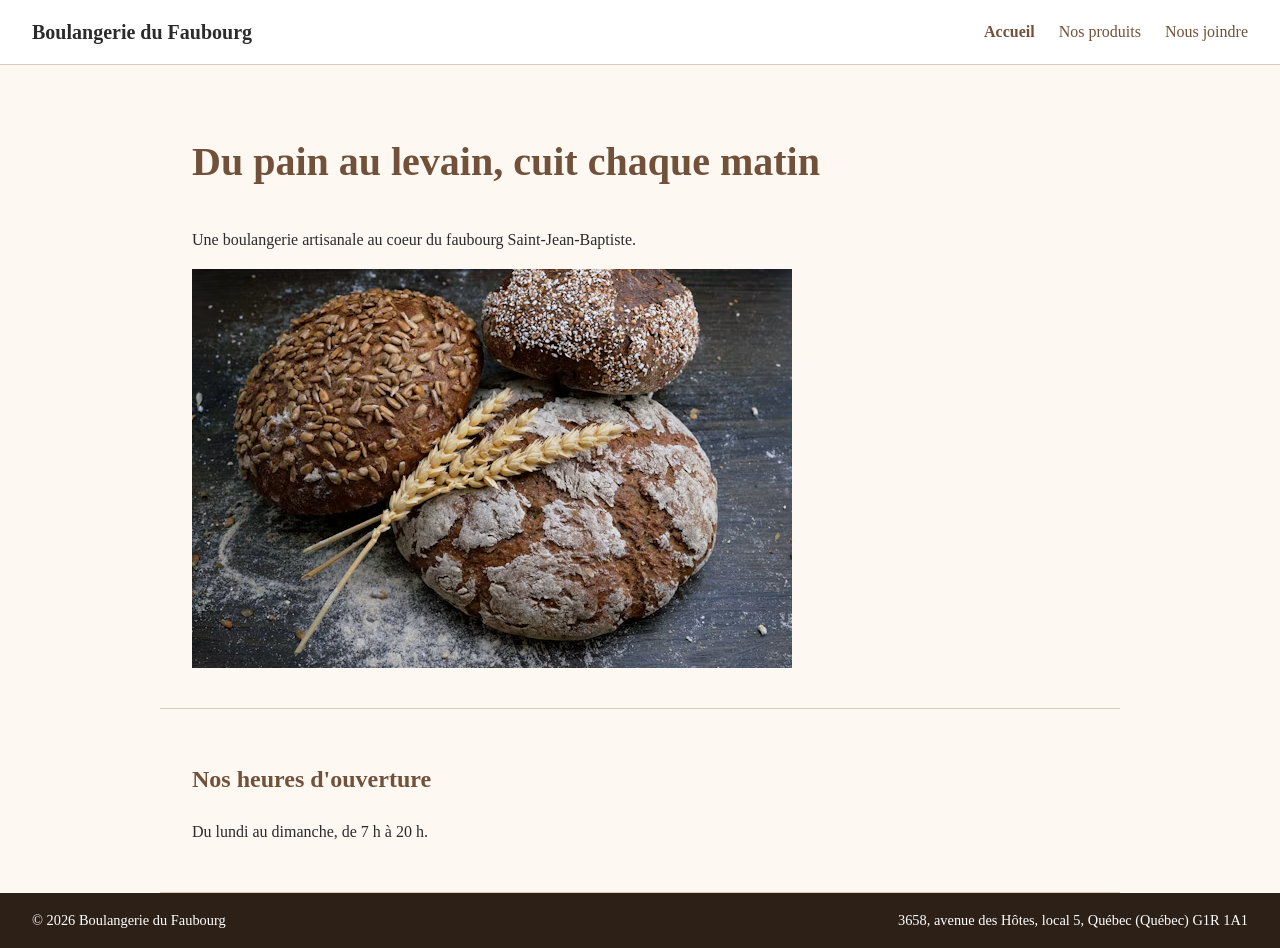
==== index.html @ 6a9bee9d "Premier site : accueil, produits et contact" ====
<!DOCTYPE html>
<html lang="fr-CA">

<head>
    <meta charset="UTF-8">
    <meta name="viewport" content="width=device-width, initial-scale=1.0">
    <title>Boulangerie du Faubourg</title>
    <link rel="stylesheet" href="style.css">
<meta name="description" content="Boulangerie artisanale du faubourg Saint-Jean-Baptiste, à Québec. Pain au levain cuit chaque matin, 7 jours sur 7."></head>

<body>
    <header>
        <p>Boulangerie du Faubourg</p>
        <nav>
            <ul>
                <li><a href="index.html" aria-current="page">Accueil</a></li>
                <li><a href="produits.html">Nos produits</a></li>
                <li><a href="contact.html">Nous joindre</a></li>
            </ul>
        </nav>
        
    </header>
    <main>
        <section id="accueil">
            <h1>Du pain au levain, cuit chaque matin</h1>
            <p>Une boulangerie artisanale au coeur du faubourg Saint-Jean-Baptiste.</p>
            <img src="images/pain-ble-entier.avif" alt="Pain en blé entier fait maison">
        </section>

        <section id="heures">
            <h2>Nos heures d'ouverture</h2>
            <p>Du lundi au dimanche, de 7 h à 20 h.</p>
        </section>
    </main>

    <footer>
        <p>© 2026 Boulangerie du Faubourg</p>
        <p>3658, avenue des Hôtes, local 5, Québec (Québec) G1R 1A1</p>
    </footer>
</body>

</html>
---- style.css ----
*,
*::before,
*::after {
    box-sizing: border-box;
}

body {
    font-family: Georgia, serif;
    background-color: #FDF8F2;
    color: #2B2B2B;
    line-height: 1.6;
    margin: 0;
}

h1,
h2,
h3 {
    color: #71513a;
}

h1 {
    font-size: 1.75rem;
}

main {
    max-width: 60rem;
    margin: 0 auto;
}

img {
    max-width: 100%;
    height: auto;
}

.note {
    font-style: italic;
}

section {
    padding: 2rem;
    border-bottom: 1px solid #D9CBB8;
}

input,
textarea {
    display: block;
    width: 100%;
    padding: 0.5rem;
    margin-bottom: 1rem;
}

nav ul {
    display: flex;
    flex-wrap: wrap;
    justify-content: center;
    gap: 0.5rem 1.5rem;
    list-style: none;
    margin: 0;
    padding: 0;
}

nav a {
    color: #71513a;
    text-decoration: none;
}

nav a:hover {
    text-decoration: underline;
} 

header {
    display: flex;
    flex-direction: column;
    align-items: center;
    gap: 0.75rem;
    padding: 1rem;
    background-color: #FFFFFF;
    border-bottom: 1px solid #D9CBB8;
}

header p {
    margin: 0;
    font-size: 1.25rem;
    font-weight: bold;
}

footer {
    display: flex;
    flex-direction: column; 
    gap: 0.5rem;
    text-align: center; 
    align-items: center;
    padding: 1rem 2rem;
    background-color: #2d2017;
    color: #FFFFFF;
}

footer p {
    margin: 0;
    font-size: 0.9rem;
}

.produits {
    display: grid;
    grid-template-columns: repeat(auto-fit, minmax(12rem, 1fr));
    gap: 1.5rem;
    list-style: none;
    padding: 0;
}

.carte {
    background-color: #FFFFFF;
    border: 1px solid #D9CBB8;
    border-radius: 8px;
    padding: 1.5rem;
}

.carte h2 {
    margin-top: 0;
    font-size: 1.25rem;
}

.prix {
    font-weight: bold;
    color: #71513a;
    margin-bottom: 0;
}

nav a[aria-current="page"] {
    font-weight: bold;
}

@media (min-width: 60rem) {
    header {
        flex-direction: row;
        justify-content: space-between;
        padding: 1rem 2rem;
    }
    footer {
        flex-direction: row;
        justify-content: space-between;
        text-align: left;
    }
    h1 {
        font-size: 2.5rem;
    }
}
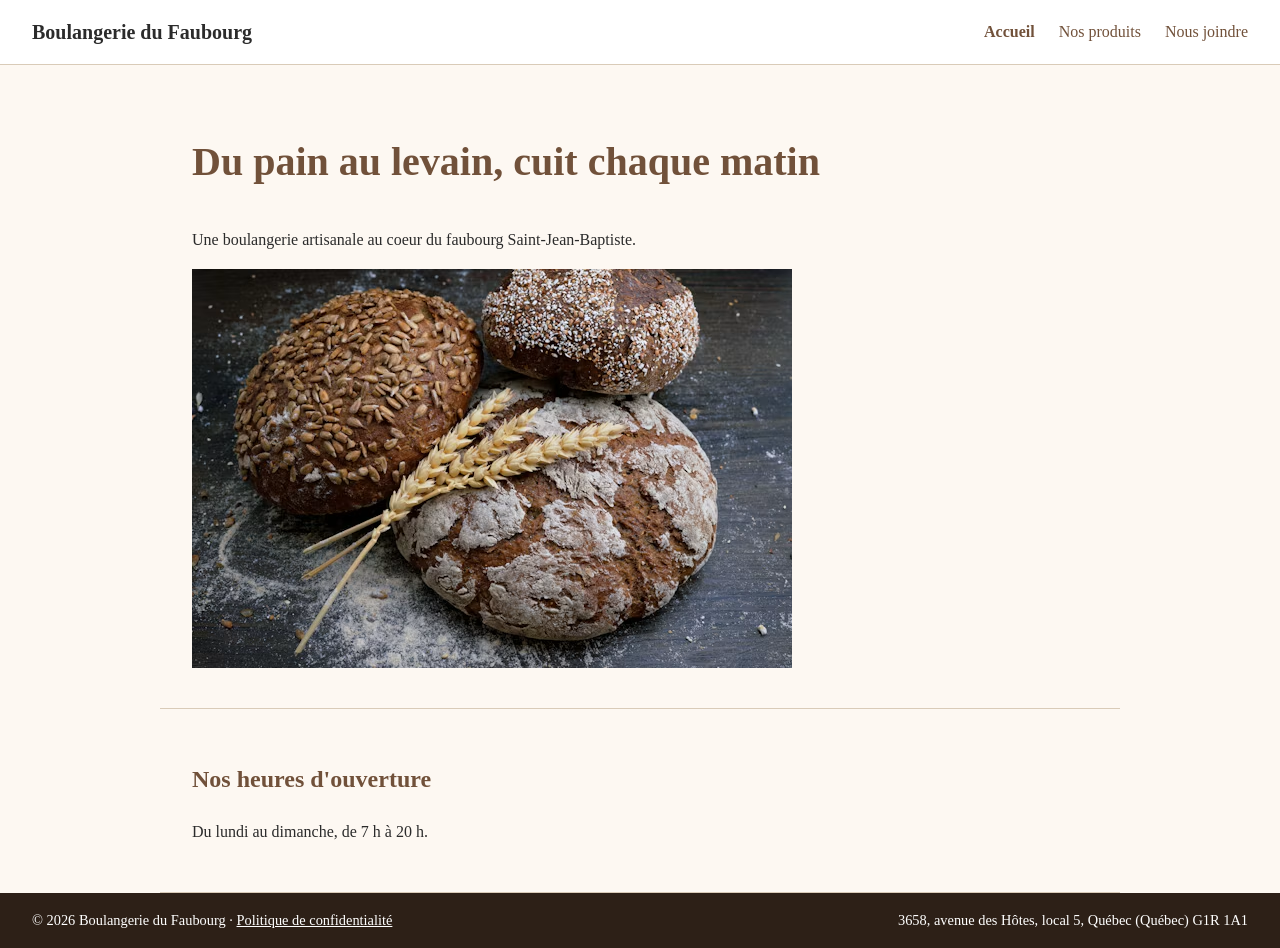
==== commit 8bdb977d: "Politique de confidentialité (Loi 25)" ====
--- a/index.html
+++ b/index.html
@@ -4,13 +4,16 @@
 <head>
     <meta charset="UTF-8">
     <meta name="viewport" content="width=device-width, initial-scale=1.0">
-    <title>Boulangerie du Faubourg</title>
+    <title>Boulangerie du Faubourg | Pain au levain à Québec</title>
     <link rel="stylesheet" href="style.css">
-<meta name="description" content="Boulangerie artisanale du faubourg Saint-Jean-Baptiste, à Québec. Pain au levain cuit chaque matin, 7 jours sur 7."></head>
+    <meta name="description"
+        content="Boulangerie artisanale du faubourg Saint-Jean-Baptiste, à Québec. Pain au levain cuit chaque matin, 7 jours sur 7.">
+    <link rel="icon" href="favicon.svg" type="image/svg+xml">
+</head>
 
 <body>
     <header>
-        <p>Boulangerie du Faubourg</p>
+        <p><a href="index.html">Boulangerie du Faubourg</a></p>
         <nav>
             <ul>
                 <li><a href="index.html" aria-current="page">Accueil</a></li>
@@ -18,7 +21,7 @@
                 <li><a href="contact.html">Nous joindre</a></li>
             </ul>
         </nav>
-        
+
     </header>
     <main>
         <section id="accueil">
@@ -34,7 +37,7 @@
     </main>
 
     <footer>
-        <p>© 2026 Boulangerie du Faubourg</p>
+        <p>© 2026 Boulangerie du Faubourg · <a href="confidentialite.html">Politique de confidentialité</a></p>
         <p>3658, avenue des Hôtes, local 5, Québec (Québec) G1R 1A1</p>
     </footer>
 </body>
--- a/style.css
+++ b/style.css
@@ -10,6 +10,10 @@
     color: #2B2B2B;
     line-height: 1.6;
     margin: 0;
+    min-height: 100vh;
+    display: flex;
+    flex-direction: column;
+
 }
 
 h1,
@@ -25,6 +29,8 @@
 main {
     max-width: 60rem;
     margin: 0 auto;
+    flex: 1;
+    width: 100%;
 }
 
 img {
@@ -66,7 +72,7 @@
 
 nav a:hover {
     text-decoration: underline;
-} 
+}
 
 header {
     display: flex;
@@ -86,9 +92,9 @@
 
 footer {
     display: flex;
-    flex-direction: column; 
+    flex-direction: column;
     gap: 0.5rem;
-    text-align: center; 
+    text-align: center;
     align-items: center;
     padding: 1rem 2rem;
     background-color: #2d2017;
@@ -130,17 +136,47 @@
     font-weight: bold;
 }
 
+button {
+    background-color: #71513a;
+    color: #FFFFFF;
+    border: none;
+    border-radius: 8px;
+    padding: 0.75rem 1.5rem;
+    font-family: inherit;
+    font-size: 1rem;
+    cursor: pointer;
+}
+
+button:hover {
+    background-color: #5a3f2c;
+}
+
+header p a {
+    color: inherit;
+    text-decoration: none;
+}
+
+main a {
+    color: #71513a;
+}
+
+footer a {
+    color: inherit;
+}
+
 @media (min-width: 60rem) {
     header {
         flex-direction: row;
         justify-content: space-between;
         padding: 1rem 2rem;
     }
+
     footer {
         flex-direction: row;
         justify-content: space-between;
         text-align: left;
     }
+
     h1 {
         font-size: 2.5rem;
     }
